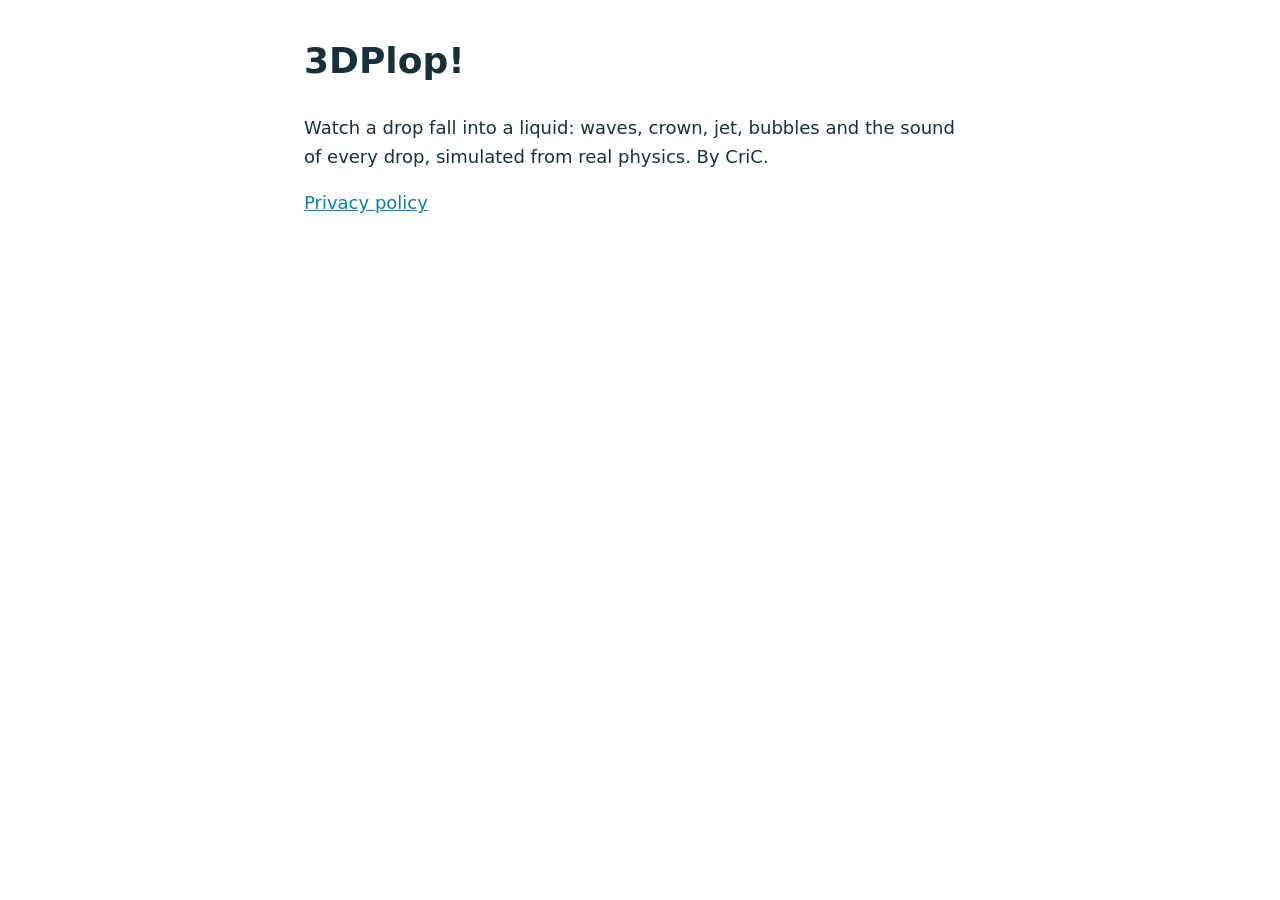
==== index.html @ 43b7e2dd "Github CriC10 public web pages" ====
<!doctype html><html lang="en"><head><meta charset="utf-8"><meta name="viewport" content="width=device-width,initial-scale=1"><title>3DPlop!</title>
<style>body{font:18px/1.6 system-ui,sans-serif;max-width:42rem;margin:2rem auto;padding:0 1rem;color:#18303a}a{color:#0a7ea4}</style></head><body>
<h1>3DPlop!</h1>
<p>Watch a drop fall into a liquid: waves, crown, jet, bubbles and the sound of every drop, simulated from real physics. By CriC.</p>
<p><a href="privacy.html">Privacy policy</a></p>
</body></html>
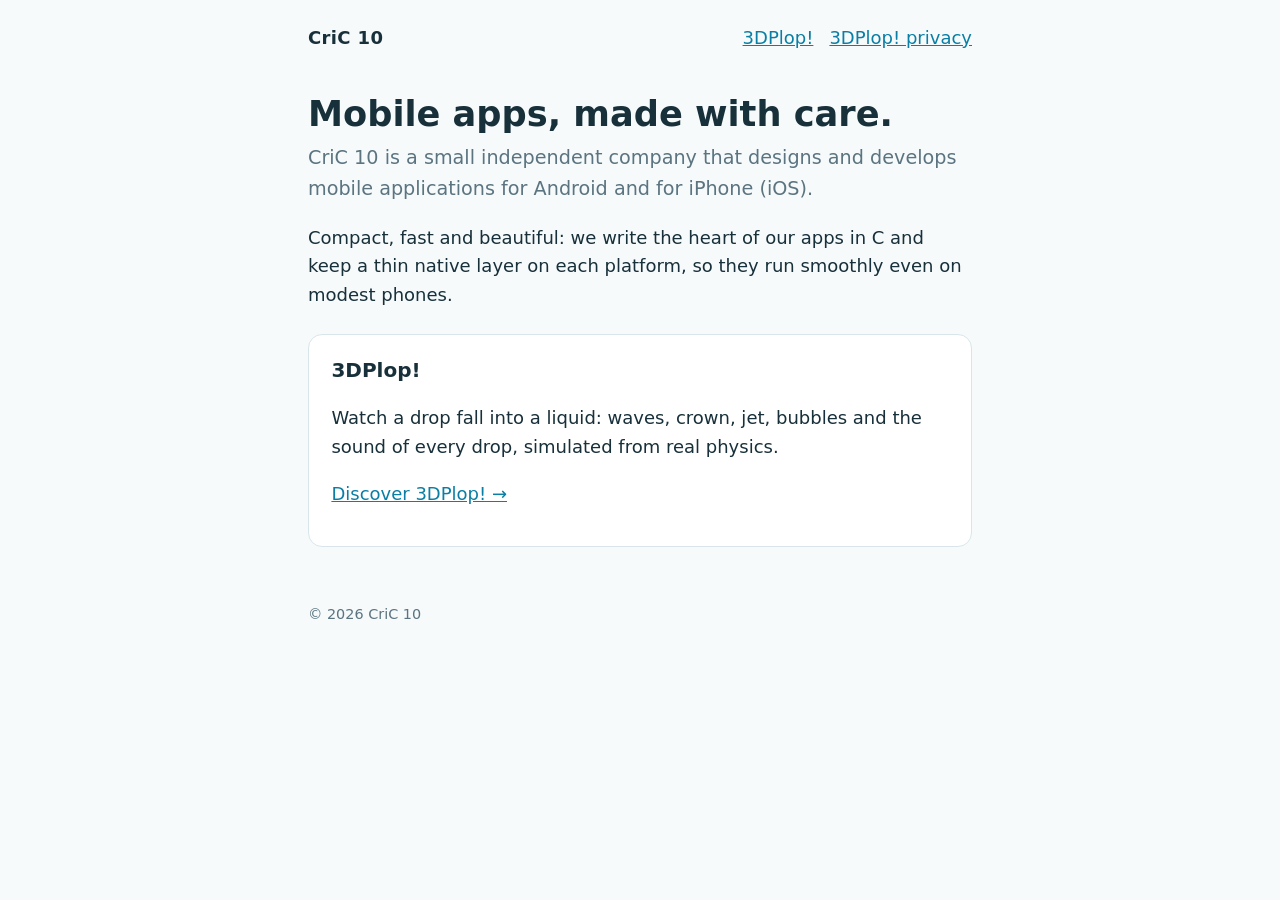
==== commit 4c2ba052: "Site: company page, 3DPlop page with store placeholders, privacy page styled Co-Authored-By: Claude " ====
--- a/index.html
+++ b/index.html
@@ -1,6 +1,18 @@
-<!doctype html><html lang="en"><head><meta charset="utf-8"><meta name="viewport" content="width=device-width,initial-scale=1"><title>3DPlop!</title>
-<style>body{font:18px/1.6 system-ui,sans-serif;max-width:42rem;margin:2rem auto;padding:0 1rem;color:#18303a}a{color:#0a7ea4}</style></head><body>
-<h1>3DPlop!</h1>
-<p>Watch a drop fall into a liquid: waves, crown, jet, bubbles and the sound of every drop, simulated from real physics. By CriC.</p>
-<p><a href="privacy.html">Privacy policy</a></p>
+<!doctype html>
+<html lang="en"><head><meta charset="utf-8"><meta name="viewport" content="width=device-width,initial-scale=1">
+<title>CriC 10</title>
+<meta name="description" content="CriC 10 develops mobile apps for Android and iPhone (iOS).">
+<link rel="stylesheet" href="/style.css"></head><body>
+<header><a class="logo" href="/">CriC 10</a><nav><a href="/3dplop/">3DPlop!</a><a href="/3dplop/privacy.html">3DPlop! privacy</a></nav></header>
+<main>
+<h1>Mobile apps, made with care.</h1>
+<p class="lead">CriC 10 is a small independent company that designs and develops mobile applications for Android and for iPhone (iOS).</p>
+<p>Compact, fast and beautiful: we write the heart of our apps in C and keep a thin native layer on each platform, so they run smoothly even on modest phones.</p>
+<div class="card">
+<h2>3DPlop!</h2>
+<p>Watch a drop fall into a liquid: waves, crown, jet, bubbles and the sound of every drop, simulated from real physics.</p>
+<p><a href="/3dplop/">Discover 3DPlop! →</a></p>
+</div>
+</main>
+<footer>© 2026 CriC 10</footer>
 </body></html>
--- a/style.css
+++ b/style.css
@@ -0,0 +1,19 @@
+:root{--bg:#f6fafb;--fg:#18303a;--mut:#5b7480;--ac:#0a7ea4;--card:#fff;--line:#d8e6eb}
+@media(prefers-color-scheme:dark){:root{--bg:#0e1a1f;--fg:#e4eff3;--mut:#93aab4;--ac:#4cc3e8;--card:#15262d;--line:#24404a}}
+*{box-sizing:border-box}
+body{margin:0;background:var(--bg);color:var(--fg);font:18px/1.6 system-ui,-apple-system,sans-serif}
+main,header,footer{max-width:44rem;margin:0 auto;padding:0 1.25rem}
+header{padding-top:1.5rem;display:flex;justify-content:space-between;align-items:center}
+header a.logo{font-weight:700;letter-spacing:.02em;color:var(--fg);text-decoration:none}
+nav a{margin-left:1rem}
+a{color:var(--ac)}
+h1{font-size:2.2rem;line-height:1.2;margin:2.5rem 0 .5rem}
+h2{font-size:1.25rem;margin:2rem 0 .5rem}
+.lead{font-size:1.2rem;color:var(--mut);margin-top:0}
+.card{background:var(--card);border:1px solid var(--line);border-radius:14px;padding:1.2rem 1.4rem;margin:1.5rem 0}
+.card h2{margin-top:0}
+.badges{display:flex;flex-wrap:wrap;gap:.75rem;margin:1rem 0}
+.badge{border:1px solid var(--line);border-radius:10px;padding:.55rem 1rem;color:var(--mut);font-size:.95rem}
+.badge b{display:block;color:var(--fg);font-size:1rem}
+footer{padding:2rem 1.25rem 3rem;color:var(--mut);font-size:.9rem}
+ul{padding-left:1.2rem}
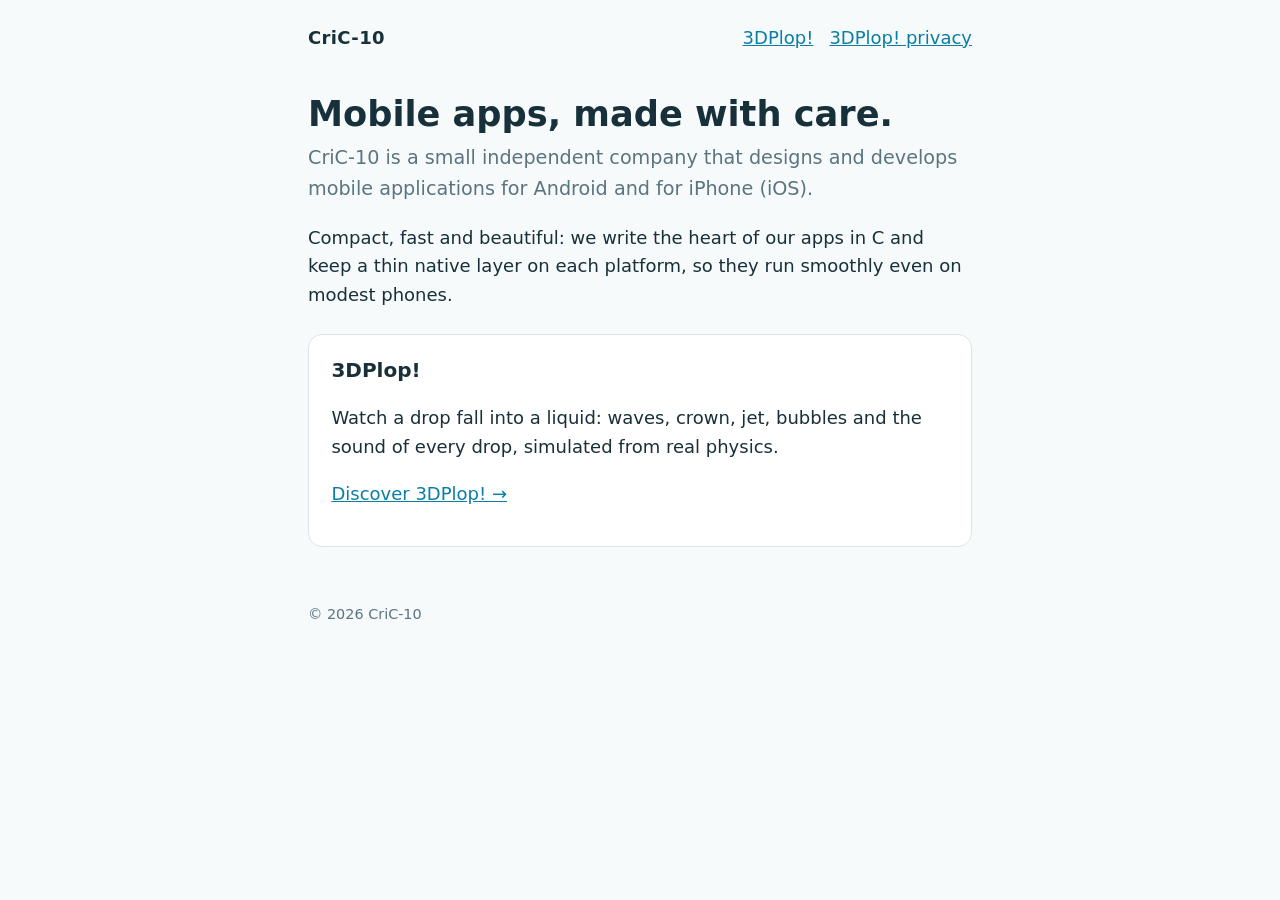
==== commit 747338b4: "Company name written CriC-10 Co-Authored-By: Claude Sonnet 5.5 <noreply@anthropic.com>" ====
--- a/index.html
+++ b/index.html
@@ -1,12 +1,12 @@
 <!doctype html>
 <html lang="en"><head><meta charset="utf-8"><meta name="viewport" content="width=device-width,initial-scale=1">
-<title>CriC 10</title>
-<meta name="description" content="CriC 10 develops mobile apps for Android and iPhone (iOS).">
+<title>CriC-10</title>
+<meta name="description" content="CriC-10 develops mobile apps for Android and iPhone (iOS).">
 <link rel="stylesheet" href="/style.css"></head><body>
-<header><a class="logo" href="/">CriC 10</a><nav><a href="/3dplop/">3DPlop!</a><a href="/3dplop/privacy.html">3DPlop! privacy</a></nav></header>
+<header><a class="logo" href="/">CriC-10</a><nav><a href="/3dplop/">3DPlop!</a><a href="/3dplop/privacy.html">3DPlop! privacy</a></nav></header>
 <main>
 <h1>Mobile apps, made with care.</h1>
-<p class="lead">CriC 10 is a small independent company that designs and develops mobile applications for Android and for iPhone (iOS).</p>
+<p class="lead">CriC-10 is a small independent company that designs and develops mobile applications for Android and for iPhone (iOS).</p>
 <p>Compact, fast and beautiful: we write the heart of our apps in C and keep a thin native layer on each platform, so they run smoothly even on modest phones.</p>
 <div class="card">
 <h2>3DPlop!</h2>
@@ -14,5 +14,5 @@
 <p><a href="/3dplop/">Discover 3DPlop! →</a></p>
 </div>
 </main>
-<footer>© 2026 CriC 10</footer>
+<footer>© 2026 CriC-10</footer>
 </body></html>
